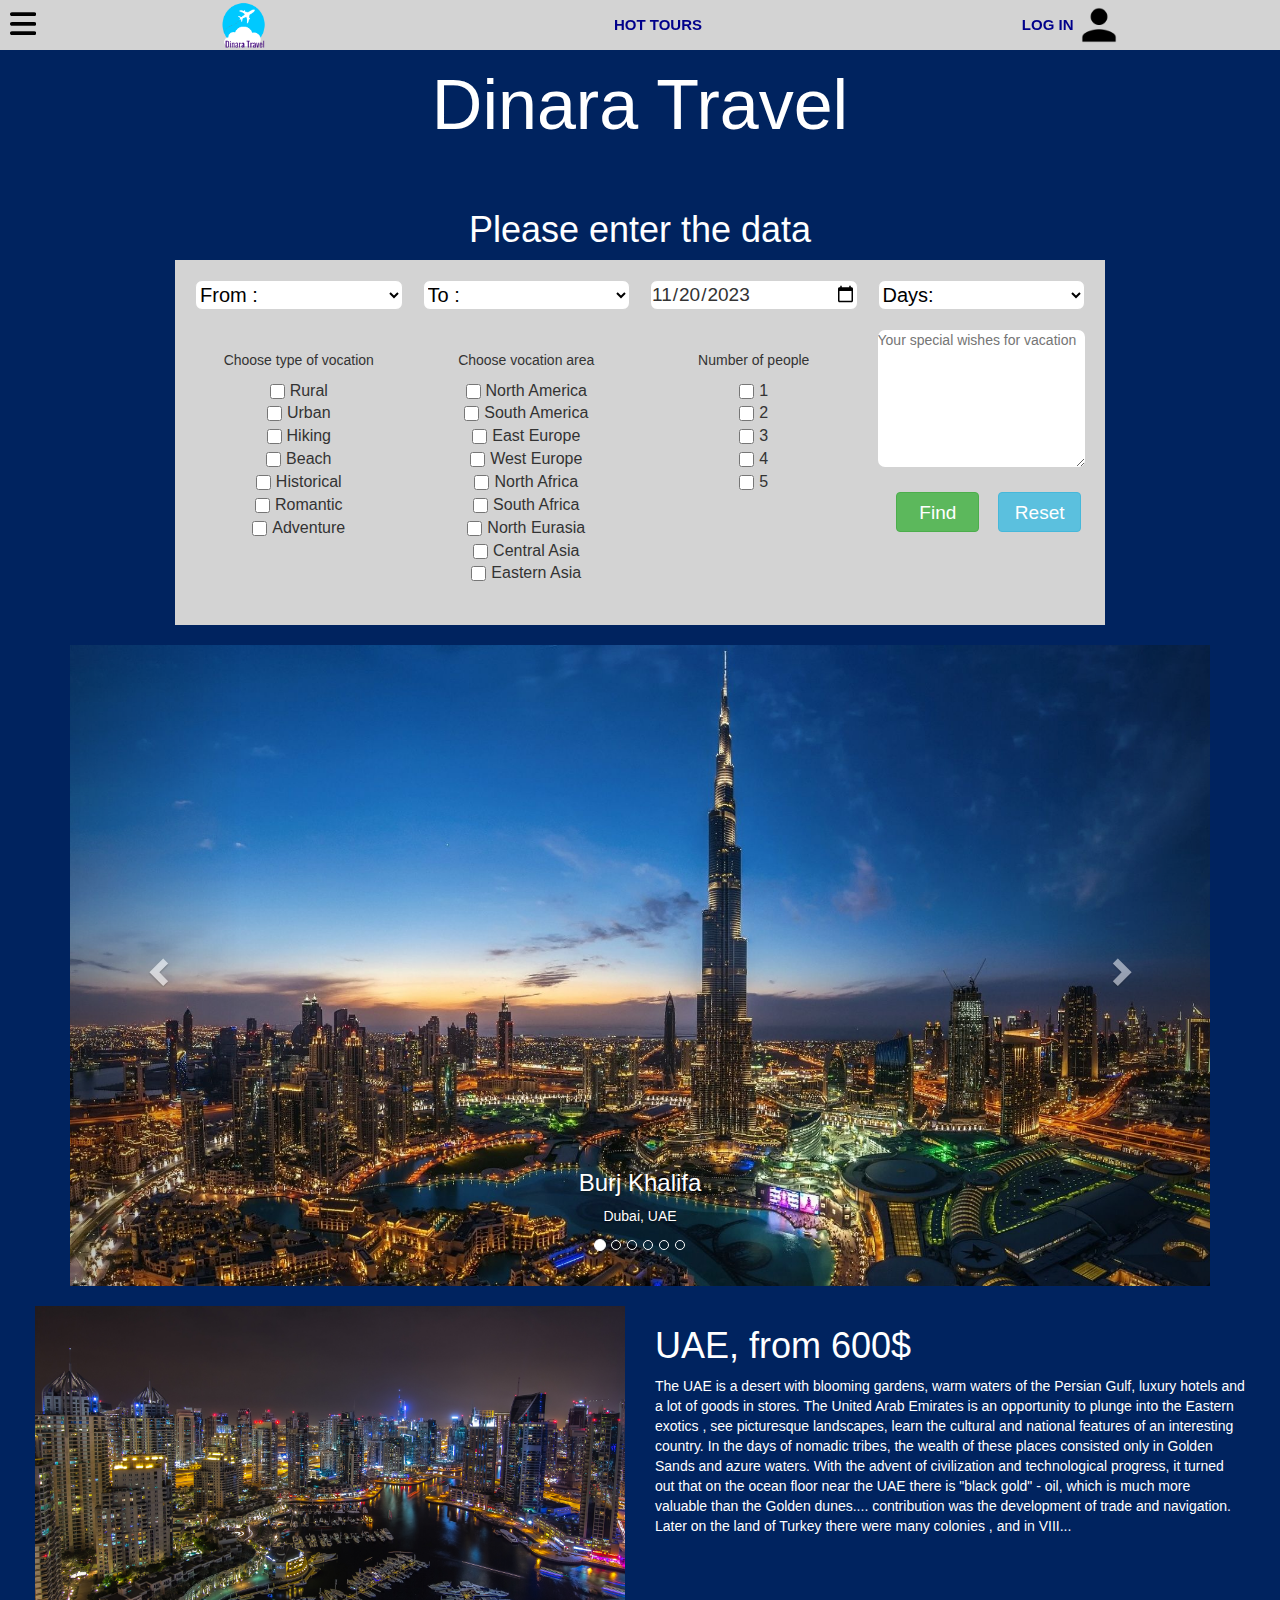
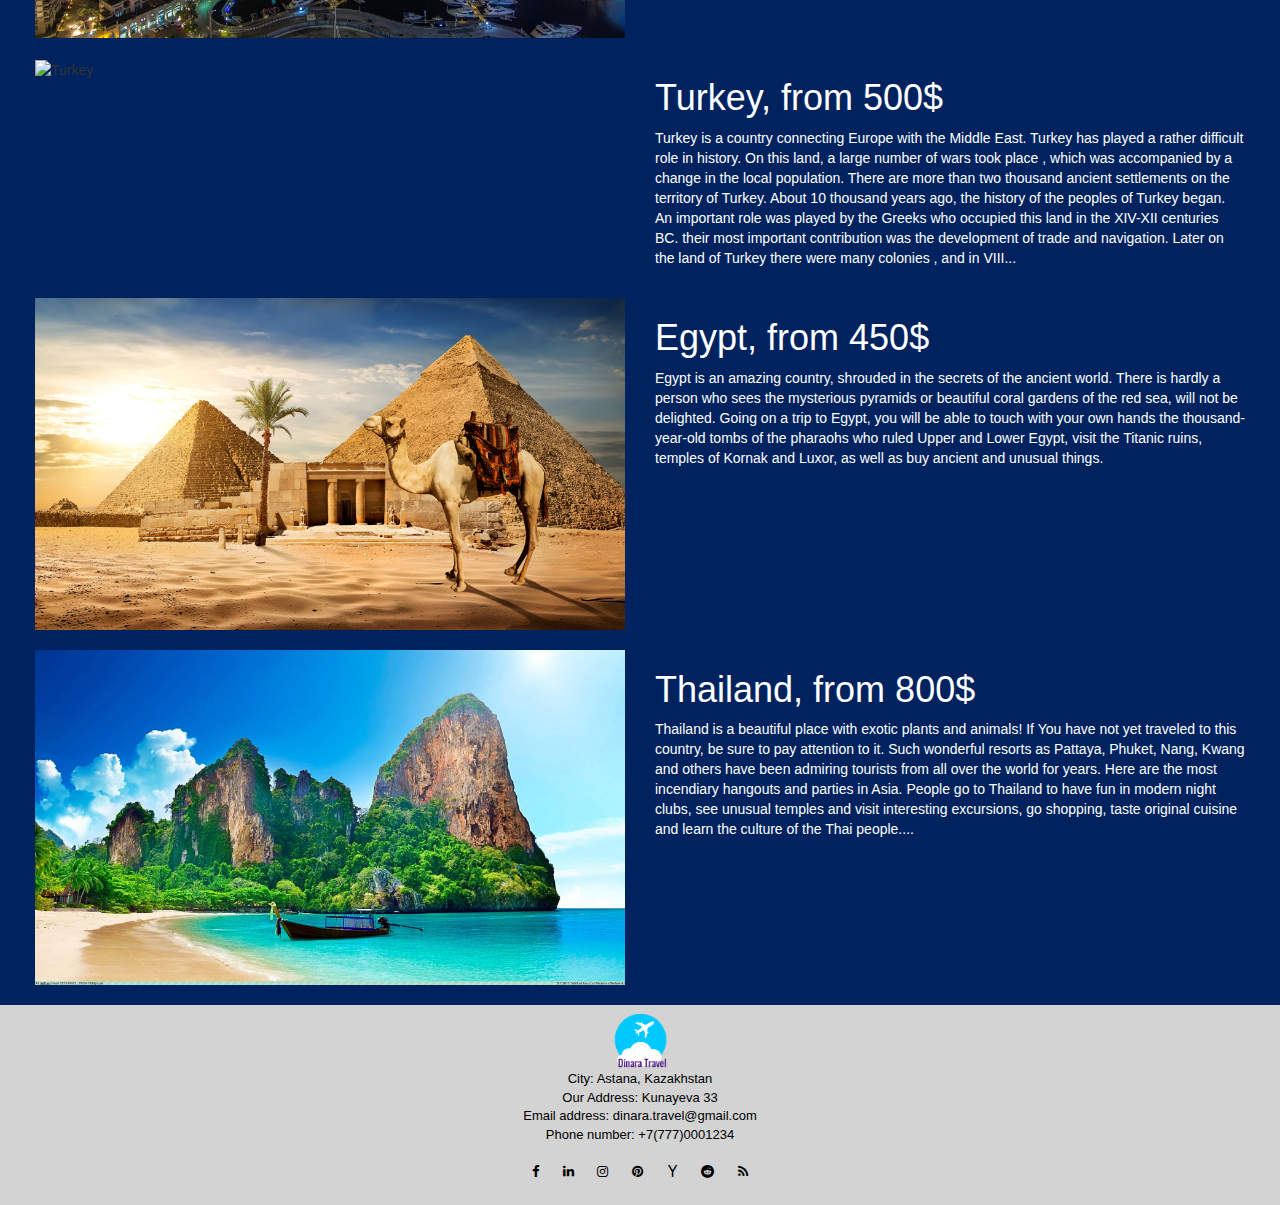
==== index.html @ 639daa36 "projec" ====
<!DOCTYPE html>
<html lang="en">
<head>
  <meta name="viewport" content="width=device-width, initial-scale=1">
    <!-- Загрузка ресурсов по примеру boostrap, jquery, favicon, font awesome-->
  <link rel="stylesheet" href="https://maxcdn.bootstrapcdn.com/bootstrap/3.4.1/css/bootstrap.min.css">
  <script src="https://ajax.googleapis.com/ajax/libs/jquery/3.4.1/jquery.min.js"></script>
  <script src="https://maxcdn.bootstrapcdn.com/bootstrap/3.4.1/js/bootstrap.min.js"></script>
    <script src="jquery/jquery.js"></script>
    <script src="https://code.jquery.com/jquery-3.5.1.js" crossorigin="anonymous"></script>
    <meta charset="UTF-8">
	<title>Dinara Travel</title>
	<link rel="stylesheet" type="text/css" href="index.css">
    <meta name="viewport" content="width=device-width, initial-scale=1.0">
    <link rel="shortcut icon" href="images/favicon.ico" type="image/x-icon">
    <link rel="stylesheet" href="https://cdnjs.cloudflare.com/ajax/libs/font-awesome/6.4.2/css/all.min.css">
    <link rel="stylesheet" href="https://cdnjs.cloudflare.com/ajax/libs/font-awesome/4.7.0/css/font-awesome.min.css">
    <script src="js/animation.js"></script>
</head>
<body>
<!-- Верхнее меню для переходов между страницами -->
	<nav class="menu-area">
		<ul>
            <!-- Символ трех - для открытия бокового меню, использовался font awesome-->
      <li id="li1"><a title="home" href="#"><span class="side-nav" onclick="toggleNav()"><i class="fa-solid fa-bars"></i></span></a></li>
			<li><a title="Dinara travel" href="index.html"><img id="img1" src="images/logo.png"></i></a></li>
			<li><a title="hot tours" href="hot%20tours.html">HOT TOURS</a></li>
			<li><a title="log in" href="log%20in.html">LOG IN<img src="images/person.png"></a></li>
		</ul>
	</nav>
<!-- боковое меню для перехода между страницами с анимацией на JavaScript -->
	 <div id="Sidenav" class="sidenav">
  <a href="javascript:void(0)" class="closebtn" onclick="closeNav()">&times;</a>
         <a href="must%20visit.html">You must visit</a>
         <a title="tickets" href="tickets.html">Tickets</a>
  <a href="contact%20us.html">Contact Us</a>
</div>
  <header><p class="slogan">Dinara Travel</p></header>
<!-- форма для подбора Путевов -->
 <form id="form">
         <div class="search-div-text"><h1>Please enter the data</h1></div>
  <div class="search" id="search-div">
  <div>
    <select class="from">
      <option>From :</option>
      <option>Astana</option>
      <option>Almaty</option>
      <option>Atyrau</option>
      <option>Aktau</option>
      <option>Atyrau</option>
      <option>Aktobe</option>
      <option>Karaganda</option>
      <option>Kostanay</option>
      <option>Pavlodar</option>
      <option>Petropavlovsk</option>
      <option>Uralsk</option>
      <option>Ust-Kamenogorsk</option>
      <option>Shymkent</option>
  </select>
  </div>
  <div>
    <select class="form">
      <option>To :</option>
      <option>Moscow, RU</option>
      <option>St.Petersburg, RU</option>
      <option>New York, USA</option>
      <option>Los Angeles, USA</option>
      <option>Chicago, USA</option>
      <option>Tashkent, UZB</option>
      <option>Beijing, CHI</option>
      <option>Antalya, TUR</option>
      <option>Istanbul, TUR</option>
      <option>Dubai, UAE</option>
      <option>Abu Dhabi, UAE</option>
      <option>Bangkok, THI</option>
      <option>Kuala Lumpur, MAL</option>
      <option>Canberra, AUS</option>
      <option>Berlin, GER</option>
      <option>Paris, FRA</option>
      <option>Baku, AZJ</option>
      <option>Minsk, BRU</option>
      <option>Brussels, BEL</option>
      <option>Ottawa, CAN</option>
      <option>Zagreb, CRO</option>
      <option>Cairo, EGY</option>
      <option>Tbilisi, JJA</option>
      <option>Budapest, HUN</option>
      <option>London, UK</option>
      <option>Oslo, NOR</option>
      <option>Warsaw, POL</option>
      <option>Madrid, SPN</option>
    </select>
  </div>
  <div class="date">
    <input type="date" value="2023-11-20">
  </div>
  <div>
      <select class="form">
        <option>Days:</option>
        <option>7</option>
        <option>8</option>
        <option>9</option>
        <option>10</option>
        <option>11</option>
        <option>12</option>
        <option>13</option>
        <option>14</option>
      </select>
  </div>
    <div class="checkbox">
      <p>Choose type of vocation</p>
      <label><input type="checkbox">Rural</label><br>
      <label><input type="checkbox">Urban</label><br>
      <label><input type="checkbox">Hiking</label><br>
      <label><input type="checkbox">Beach</label><br>
      <label><input type="checkbox">Historical</label><br>
      <label><input type="checkbox">Romantic</label><br>
      <label><input type="checkbox">Adventure</label><br>
    </div>
    <div class="checkbox" id="checkbox2">
      <p>Choose vocation area</p>
      <label><input type="checkbox">North America</label><br>
      <label><input type="checkbox">South America</label><br>
      <label><input type="checkbox">East Europe</label><br>
      <label><input type="checkbox">West Europe</label><br>
      <label><input type="checkbox">North Africa</label><br>
      <label><input type="checkbox">South Africa</label><br>
      <label><input type="checkbox">North Eurasia</label><br>
      <label><input type="checkbox">Central Asia</label><br>
      <label><input type="checkbox">Eastern Asia</label><br>
    </div>
     <div class="checkbox" id="checkbox2">
      <p>Number of people</p>
      <label><input type="checkbox">1</label><br>
      <label><input type="checkbox">2</label><br>
      <label><input type="checkbox">3</label><br>
      <label><input type="checkbox">4</label><br>
      <label><input type="checkbox">5</label><br>
    </div>
    <div class="last">
    <textarea name="name" placeholder="Your special wishes for vacation"></textarea>
    <br><br>

        <!-- При нажатий на кнопку форма исчезает с анимацией на JQuery, код в jquery папке внутри файла jquery.js  -->
        <button class="btn btn-success" type="button" id="find-button">Find</button>
        <!-- При нажатий на кнопки форма исчезает с анимацией на JQuery -->
        <button class="btn btn-info" type="button" id="reset-button">Reset</button>
    </div>
  </div>
</form>


<!-- Карусель boostrap с красивыми фотографиями которые меняются -->
<div class="container">
    <div id="Carousel" class="carousel slide" data-ride="carousel">
        <ol class="carousel-indicators">
            <li data-target="#Carousel" data-slide-to="1" class="active"></li>
            <li data-target="#Carousel" data-slide-to="2"></li>
            <li data-target="#Carousel" data-slide-to="3"></li>
            <li data-target="#Carousel" data-slide-to="4"></li>
            <li data-target="#Carousel" data-slide-to="5"></li>
            <li data-target="#Carousel" data-slide-to="6"></li>
        </ol>
        <div class="carousel-inner">
            <div class="item active">
                <!-- загрузка фото из папки images-->
                <img src="images/burj_khalifa.png" >
                <div class="carousel-caption">
                    <h3>Burj Khalifa</h3>
                    <p>Dubai, UAE</p>
                </div>
            </div>
            <div class="item">
                <img src="images/maldives.png" >
                <div class="carousel-caption">
                    <h3>Maldive islands</h3>
                    <p>Maldives, South Asia</p>
                </div>
            </div>
            <div class="item">
                <img src="images/iguazu_waterfalls.png" >
                <div class="carousel-caption">
                    <h3>Iguazu Waterfalls</h3>
                    <p>South America</p>
                </div>
            </div>
            <div class="item">
                <img src="images/thailand_islands.png" >
                <div class="carousel-caption">
                    <h3>Thailand Islands</h3>
                    <p>Thailand, South-Eastern Aisa</p>
                </div>
            </div>
            <div class="item">
                <img src="images/eiffel_tower.png" >
                <div class="carousel-caption">
                    <h3>Eiffel tower</h3>
                    <p>Paris, France</p>
                </div>
            </div>
            <div class="item">
                <img src="images/great_chinese_wall.png" >
                <div class="carousel-caption">
                    <h3>The Great Chinese Wall</h3>
                    <p>China, Eastern Asia</p>
                </div>
            </div>
        </div>
        <!-- переходы между фото в карсусели -->
        <a class="left carousel-control" href="#Carousel" data-slide="prev">
            <span class="glyphicon glyphicon-chevron-left"></span>
        </a>
        <a class="right carousel-control" href="#Carousel" data-slide="next">
            <span class="glyphicon glyphicon-chevron-right"></span>
        </a>
    </div>
</div>


<!-- Блоки с информацией о турах, использовался grid для адаптивности -->
<div class="section-info">
        <div id="country">
             <div class="col-lg-4 col-md-4 col-sm-4 col-xs-4" id="country-item-img">
                <img src="images/uae.png" alt="UAE">
             </div>

             <div class="col-lg-4 col-md-4 col-sm-4 col-xs-4" id="country-item-text">
             <h1>UAE, <a title="hot tours" href="hot%20tours.html">from 600$</a></h1>
             <p>The UAE is a desert with blooming gardens, warm waters of the Persian Gulf, luxury hotels and a lot of goods in stores. The United Arab Emirates is an opportunity to plunge into the Eastern exotics , see picturesque landscapes, learn the cultural and national features of an interesting country. In the days of nomadic tribes, the wealth of these places consisted only in Golden Sands and azure waters. With the advent of civilization and technological progress, it turned out that on the ocean floor near the UAE there is "black gold" - oil, which is much more valuable than the Golden dunes.... contribution was the development of trade and navigation. Later on the land of Turkey there were many colonies , and in VIII...</p>
             </div>
    </div>

<div id="country">
<div class="col-lg-4 col-md-4 col-sm-4 col-xs-4" id="country-item-img">
  <img src="images/turkey.png" alt="Turkey">
 </div>
 <div class="col-lg-4 col-md-4 col-sm-4 col-xs-4" id="country-item-text">
 <h1>Turkey, <a title="hot tours" href="hot%20tours.html">from 500$</a></h1>
 <p>Turkey is a country connecting Europe with the Middle East. Turkey has played a rather difficult role in history. On this land, a large number of wars took place , which was accompanied by a change in the local population. There are more than two thousand ancient settlements on the territory of Turkey. About 10 thousand years ago, the history of the peoples of Turkey began. An important role was played by the Greeks who occupied this land in the XIV-XII centuries BC. their most important contribution was the development of trade and navigation. Later on the land of Turkey there were many colonies , and in VIII...</p>
 </div>
</div>

<div id="country">
<div class="col-lg-4 col-md-4 col-sm-4 col-xs-4" id="country-item-img">
  <img src="images/pyramids.png" alt="Pyramids">
 </div>
 <div class="col-lg-4 col-md-4 col-sm-4 col-xs-4" id="country-item-text">
 <h1>Egypt, <a title="hot tours" href="hot%20tours.html">from 450$</a></h1>
 <p>Egypt is an amazing country, shrouded in the secrets of the ancient world. There is hardly a person who sees the mysterious pyramids or beautiful coral gardens of the red sea, will not be delighted. Going on a trip to Egypt, you will be able to touch with your own hands the thousand-year-old tombs of the pharaohs who ruled Upper and Lower Egypt, visit the Titanic ruins, temples of Kornak and Luxor, as well as buy ancient and unusual things.</p>
 </div>
</div>

<div id="country">
<div class="col-lg-4 col-md-4 col-sm-4 col-xs-4" id="country-item-img">
  <img src="images/thailand.png">
 </div>
 <div class="col-lg-4 col-md-4 col-sm-4 col-xs-4" id="country-item-text">
 <h1>Thailand, <a title="hot tours" href="hot%20tours.html">from 800$</a></h1>
 <p>Thailand is a beautiful place with exotic plants and animals! If You have not yet traveled to this country, be sure to pay attention to it. Such wonderful resorts as Pattaya, Phuket, Nang, Kwang and others have been admiring tourists from all over the world for years. Here are the most incendiary hangouts and parties in Asia. People go to Thailand to have fun in modern night clubs, see unusual temples and visit interesting excursions, go shopping, taste original cuisine and learn the culture of the Thai people....</p>
 </div>
</div>
</div>

<!-- футер в конце страницы которая показывает информацию о контактах-->
    <footer>
        <div class="footer-text">
            <ul>
                <li><img src="images/logo.png" alt="logo"></li>
                <li>City: Astana, Kazakhstan</li>
                <li>Our Address: Kunayeva 33</li>
                <li>Email address: dinara.travel@gmail.com</li>
                <li>Phone number: +7(777)0001234</li>
            </ul>
        </div>

        <!-- картинки социальных сетей, использовался awesome font-->
        <a href="#" class="fa fa-facebook"></a>
        <a href="#" class="fa fa-linkedin"></a>
        <a href="#" class="fa fa-instagram"></a>
        <a href="#" class="fa fa-pinterest"></a>
        <a href="#" class="fa fa-yahoo"></a>
        <a href="#" class="fa fa-reddit"></a>
        <a href="#" class="fa fa-rss"></a>
    </footer>
</body>
</html>
---- index.css ----
*{
  margin: 0;
  padding: 0;
  box-sizing: border-box;
  font-family: arial, serif;
}

body {
  background-color: #00235f;
}

.menu-area{
  top: 0;
  position: sticky;
  z-index: 99999;
  width: 100%;
}
.menu-area a {
  display: flex;
  align-items: center;
  justify-content: center;
  color: darkblue ;
  background:lightgrey;
  height: 50px;
  font-family: Arial, serif;
  font-size: 15px;
  font-weight: bold;
  text-decoration: none;
  text-transform: uppercase;
}

#img1{
width: 45px;
  height: 50px;
}

.menu-area a:hover {
  color: black;
}

.menu-area ul {
  list-style: none;
  display: flex;
}

.menu-area li {
  width: 100%;
  position: relative;
  text-align: center;
}
.logo img{
  width: 150px;
}

.menu-area img{
  width: 50px;
}


#li1{
  width: 50px;
}

#li1 i {
  margin-left: 10px;
}

.navbar{
  width: 5rem;
  height: 100vh;
  position: fixed;
  background: var(--bg-primary);
  transition: width 200ms ease;
}

.navbar-nav{
  list-style: none;
  display: flex;
  flex-direction: column;
  margin: 0;
  padding: 0;
  align-items:center;
  height: 100%;
}

.nav-link{
  width: 100%;
  align-items: center;
  height: 5rem;
  color: var(--text-primary);
  text-decoration: none;
}

.side-nav{
  font-size:30px;
  cursor:pointer;
}

.sidenav {
  height: 100%;
  width: 0;
  position: fixed;
  z-index: 1;
  top: 0;
  left: 0;
  background-color: lightgrey;
  overflow-x: hidden;
  transition: 0.5s;
  padding-top: 60px;
}

.sidenav a {
  font-family: sans-serif;
  padding: 8px 8px 8px 32px;
  text-decoration: none;
  font-size: 20px;
  display: block;
  color: darkblue;
  transition: 0.3s;
  margin-top: 30px;
  font-weight: bold;
}

.sidenav a:hover {
  color: black;
}

.sidenav .closebtn {
  position: absolute;
  top: 0;
  right: 25px;
  font-size: 36px;
  margin-left: 50px;
}

.life{
  font-size: 60px;
}

#f1{
  width: 75%;
  padding: 5px;
  color: white;
}

header{
  padding:5px;
  color: white;
  margin-top: -10px;
}


.slogan{
  font-size: 70px;
  text-align: center;
}


.item img{
  width: 100%;
}

textarea{
  width: 100%;
  height: 50%;
  border-radius: 7px;
  border: 0;
}
.search{
   text-align: center;
   padding: 20px;
   width: 75%;
   margin: auto;
   display: grid;
   grid-gap: 20px;
   background-color: lightgrey;
   grid-template-columns: repeat(4, 1fr);
   grid-template-rows: repeat(1, 3fr);
}

#form{
  padding: 20px;
}

.search select{
  width: 100%;
  height: 30px;
  font-size: 20px;
  color: black;
  background-color:white;
  border-radius: 7px;
  border:1px solid lightgrey;
}

.date input{
  width: 100%;
  height: 30px;
  background-color: white;
  font-size: 19px;
  border-radius: 7px;
  border:1px solid lightgrey;
}

.checkbox{
padding: 10px;
width: 100%;
}

.checkbox input{
  height: 15px;
  width: 15px;
}

.checkbox label{
  font-size: 16px;
}

#checkbox2{
  margin-top: 10px;
}

#text1{
  font-size: 17px;
  width: 100%;
  height: 50%;
}

.btn{
  margin-left: 15px;
  width: 40%;
  height: 40px;
  cursor: pointer;
  font-size: 19px;
}

.container{
  display: flex;
  flex-direction: column;
}


.row{
  padding: 20px;
}
.row img{
  width: 100%;
}

.row a{
  color: red;
}


footer {
  background-color: lightgrey;
  text-align: center;
  height: 200px;
  color: black;
  font-size: 13px;
  padding: 5px;
  text-decoration: none;
  white-space: nowrap;
}

footer ul {
  list-style-type: none;
}

footer a {
  padding: 10px;
}

footer img {
  width: 55px;
  height: 60px;
}

.search-div-text {
  text-align: center;
  color: white;
}

.section-info {
  padding: 10px;
}

#country {
  display: flex;
  width: 100%;
  flex-direction: row;
  padding: 10px;
}

#country-item-img {
  width: 50%;
}

#country-item-img img{
  width: 100%;
}

#country-item-text {
  width: 50%;
  color: white;
}

a {
  color: inherit;
}
a:hover {
  text-decoration: none;
}

@media (max-width: 1100px) {
  .search {
    grid-template-columns: repeat(auto-fill, minmax(50%, 1fr));
  }

  .carousel {
    margin: 0 auto;
    width: 79%;
  }

  .container{
    display: flex;
    flex-direction: row;
  }

  #country {
    width: 80%;
    margin: 0 auto;
    flex-direction: column;
  }

  #country-item-img {
    width: 100%;
  }

  #country-item-text {
    width: 100%;
  }

  .sidenav {
    padding-top: 15px;
    height: 200px;
  }

  .sidenav a {
    font-size: 10px;
  }

  .sidenav a:hover{
    background-color: #061250;
  }

}

#search-div {
  transition: all 0.5s ease;
}

.hidden {
  display: none;
}
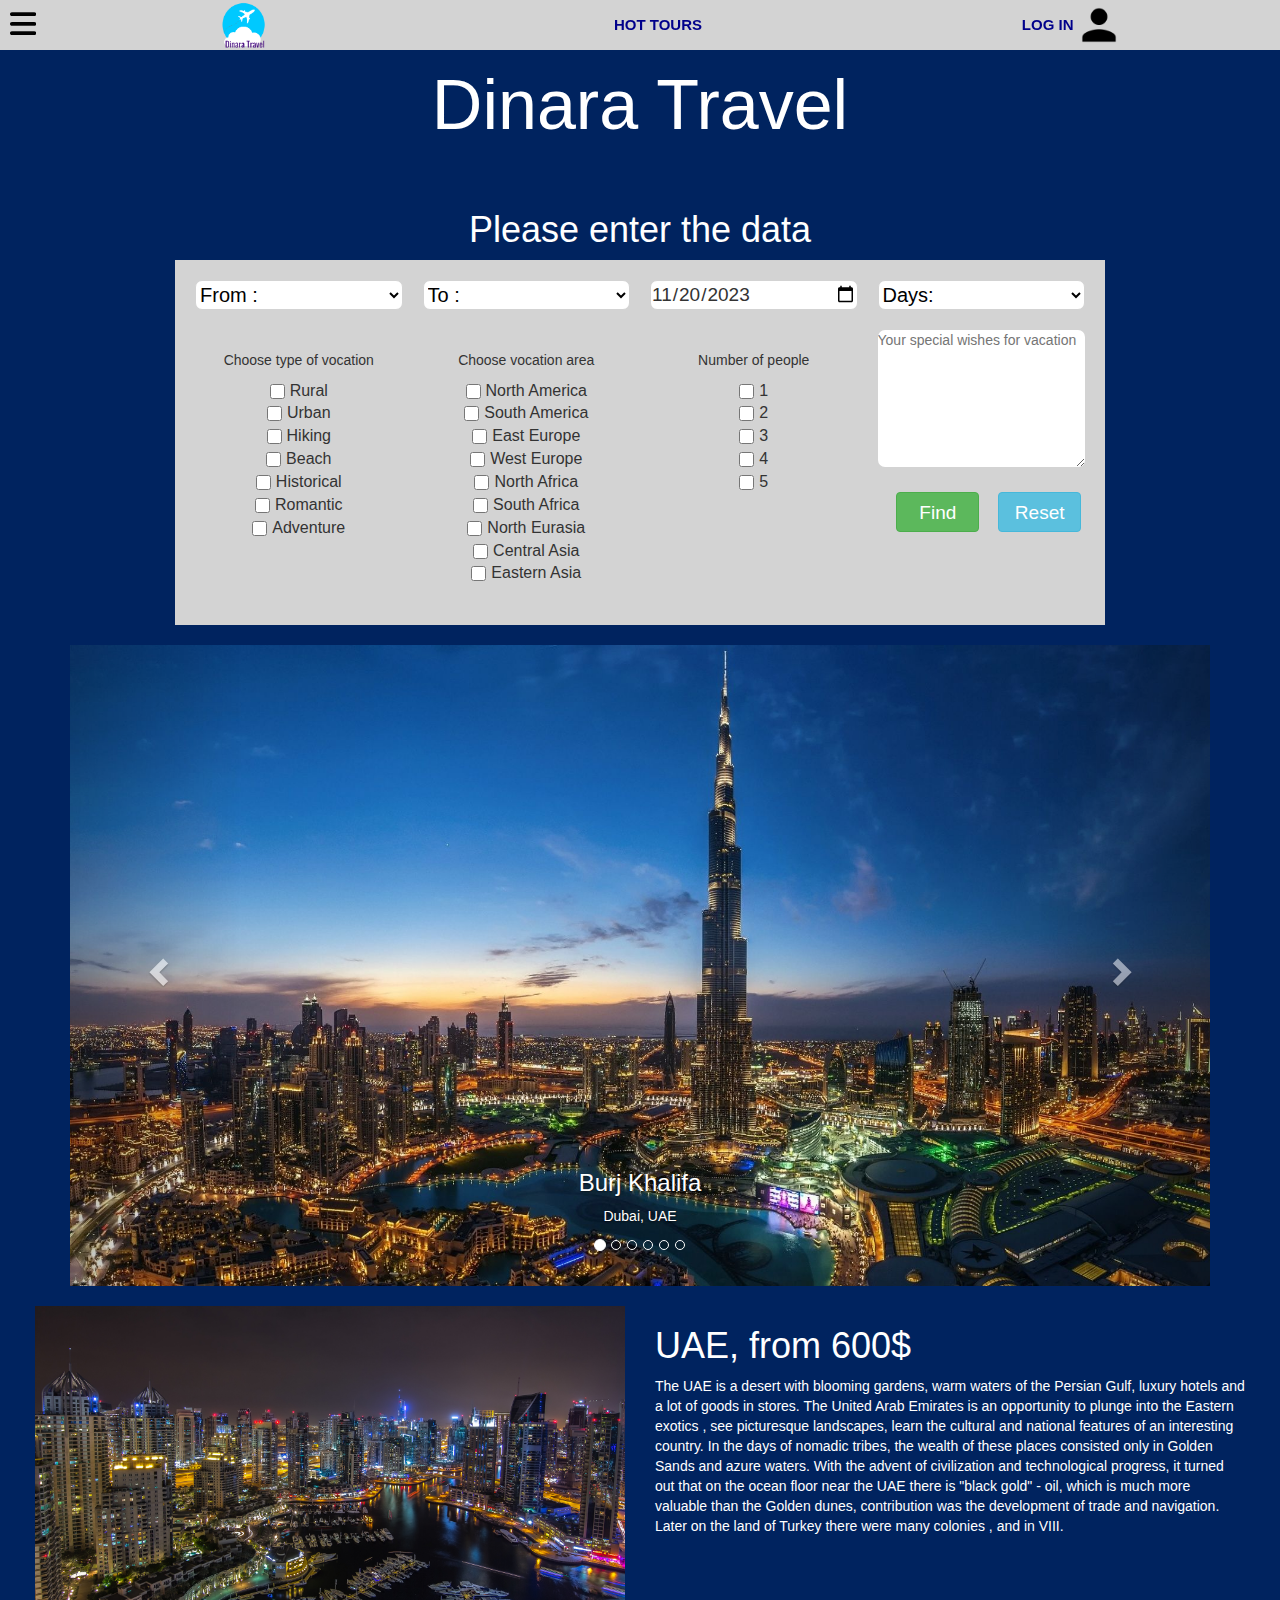
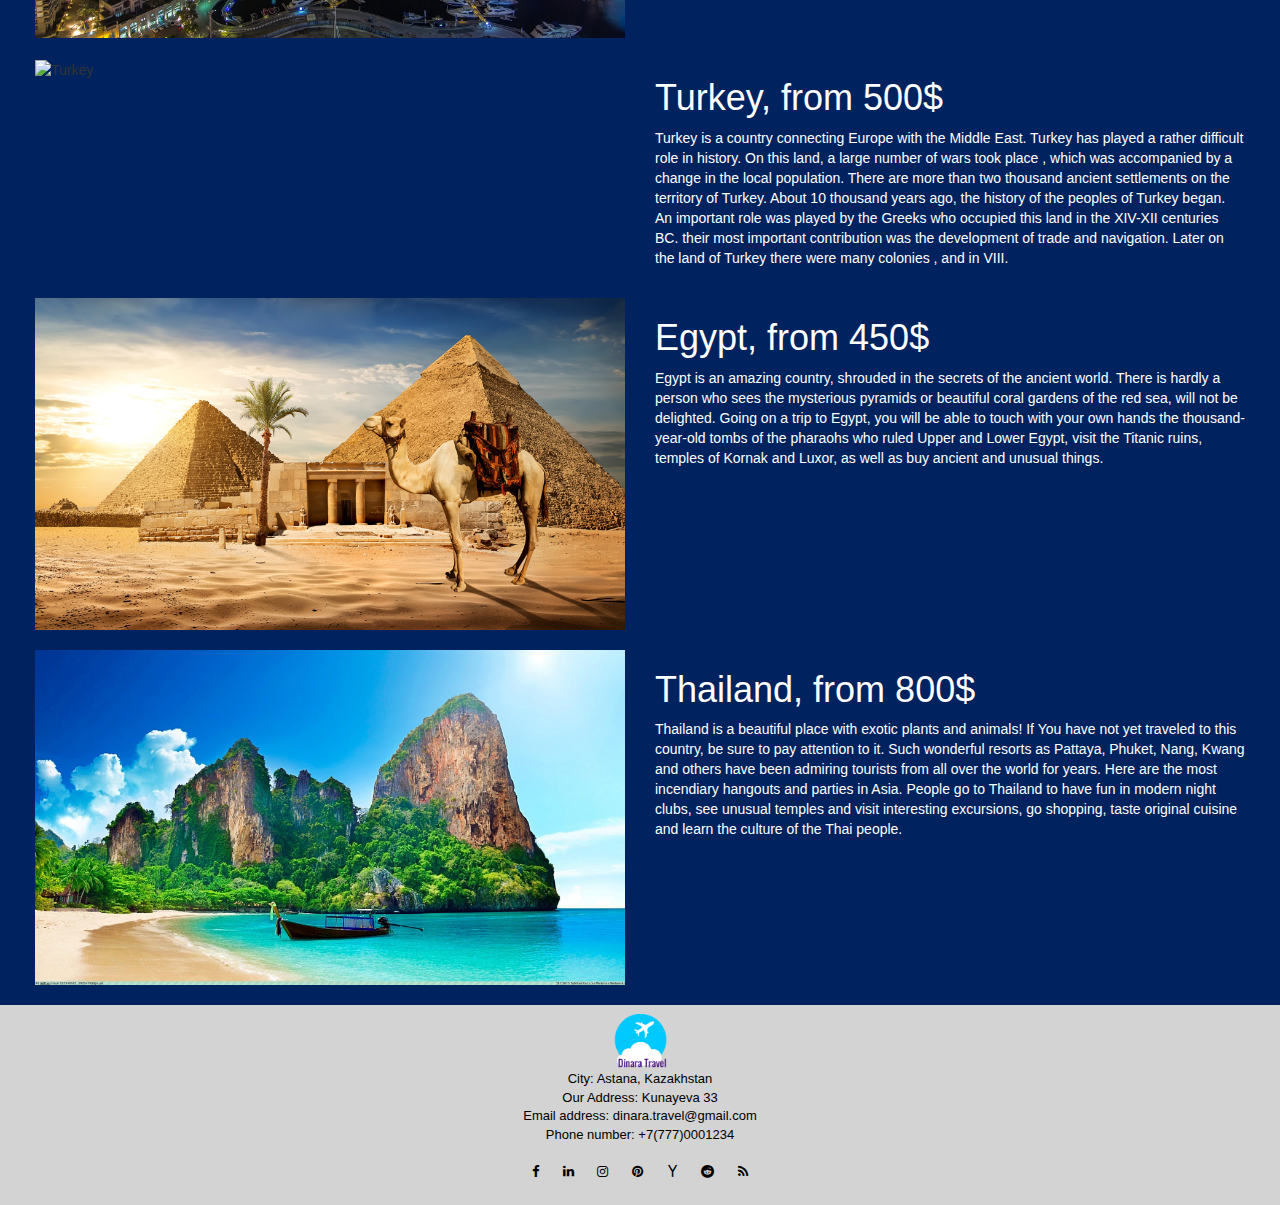
==== commit 7bea83e6: "project updated" ====
--- a/index.html
+++ b/index.html
@@ -151,7 +151,7 @@
 
 
 <!-- Карусель boostrap с красивыми фотографиями которые меняются -->
-<div class="container">
+<div class="container" id="carousel-div">
     <div id="Carousel" class="carousel slide" data-ride="carousel">
         <ol class="carousel-indicators">
             <li data-target="#Carousel" data-slide-to="1" class="active"></li>
@@ -226,7 +226,7 @@
 
              <div class="col-lg-4 col-md-4 col-sm-4 col-xs-4" id="country-item-text">
              <h1>UAE, <a title="hot tours" href="hot%20tours.html">from 600$</a></h1>
-             <p>The UAE is a desert with blooming gardens, warm waters of the Persian Gulf, luxury hotels and a lot of goods in stores. The United Arab Emirates is an opportunity to plunge into the Eastern exotics , see picturesque landscapes, learn the cultural and national features of an interesting country. In the days of nomadic tribes, the wealth of these places consisted only in Golden Sands and azure waters. With the advent of civilization and technological progress, it turned out that on the ocean floor near the UAE there is "black gold" - oil, which is much more valuable than the Golden dunes.... contribution was the development of trade and navigation. Later on the land of Turkey there were many colonies , and in VIII...</p>
+             <p>The UAE is a desert with blooming gardens, warm waters of the Persian Gulf, luxury hotels and a lot of goods in stores. The United Arab Emirates is an opportunity to plunge into the Eastern exotics , see picturesque landscapes, learn the cultural and national features of an interesting country. In the days of nomadic tribes, the wealth of these places consisted only in Golden Sands and azure waters. With the advent of civilization and technological progress, it turned out that on the ocean floor near the UAE there is "black gold" - oil, which is much more valuable than the Golden dunes, contribution was the development of trade and navigation. Later on the land of Turkey there were many colonies , and in VIII.</p>
              </div>
     </div>
 
@@ -236,7 +236,7 @@
  </div>
  <div class="col-lg-4 col-md-4 col-sm-4 col-xs-4" id="country-item-text">
  <h1>Turkey, <a title="hot tours" href="hot%20tours.html">from 500$</a></h1>
- <p>Turkey is a country connecting Europe with the Middle East. Turkey has played a rather difficult role in history. On this land, a large number of wars took place , which was accompanied by a change in the local population. There are more than two thousand ancient settlements on the territory of Turkey. About 10 thousand years ago, the history of the peoples of Turkey began. An important role was played by the Greeks who occupied this land in the XIV-XII centuries BC. their most important contribution was the development of trade and navigation. Later on the land of Turkey there were many colonies , and in VIII...</p>
+ <p>Turkey is a country connecting Europe with the Middle East. Turkey has played a rather difficult role in history. On this land, a large number of wars took place , which was accompanied by a change in the local population. There are more than two thousand ancient settlements on the territory of Turkey. About 10 thousand years ago, the history of the peoples of Turkey began. An important role was played by the Greeks who occupied this land in the XIV-XII centuries BC. their most important contribution was the development of trade and navigation. Later on the land of Turkey there were many colonies , and in VIII.</p>
  </div>
 </div>
 
@@ -256,7 +256,7 @@
  </div>
  <div class="col-lg-4 col-md-4 col-sm-4 col-xs-4" id="country-item-text">
  <h1>Thailand, <a title="hot tours" href="hot%20tours.html">from 800$</a></h1>
- <p>Thailand is a beautiful place with exotic plants and animals! If You have not yet traveled to this country, be sure to pay attention to it. Such wonderful resorts as Pattaya, Phuket, Nang, Kwang and others have been admiring tourists from all over the world for years. Here are the most incendiary hangouts and parties in Asia. People go to Thailand to have fun in modern night clubs, see unusual temples and visit interesting excursions, go shopping, taste original cuisine and learn the culture of the Thai people....</p>
+ <p>Thailand is a beautiful place with exotic plants and animals! If You have not yet traveled to this country, be sure to pay attention to it. Such wonderful resorts as Pattaya, Phuket, Nang, Kwang and others have been admiring tourists from all over the world for years. Here are the most incendiary hangouts and parties in Asia. People go to Thailand to have fun in modern night clubs, see unusual temples and visit interesting excursions, go shopping, taste original cuisine and learn the culture of the Thai people.</p>
  </div>
 </div>
 </div>
--- a/index.css
+++ b/index.css
@@ -314,22 +314,26 @@
 @media (max-width: 1100px) {
   .search {
     grid-template-columns: repeat(auto-fill, minmax(50%, 1fr));
+    grid-gap: 10px;
   }
 
   .carousel {
     margin: 0 auto;
-    width: 79%;
+    width: 90%;
   }
 
   .container{
     display: flex;
     flex-direction: row;
+    padding: 0;
   }
 
   #country {
-    width: 80%;
+    width: 100%;
     margin: 0 auto;
     flex-direction: column;
+    text-align: justify;
+    padding: 5px;
   }
 
   #country-item-img {
@@ -340,19 +344,26 @@
     width: 100%;
   }
 
-  .sidenav {
-    padding-top: 15px;
-    height: 200px;
-  }
-
-  .sidenav a {
-    font-size: 10px;
-  }
-
-  .sidenav a:hover{
-    background-color: #061250;
-  }
-
+  #search-div {
+    width: 100%;
+  }
+
+  .section-info {
+    width: 100%;
+    padding: 0;
+  }
+
+  .slogan {
+    font-size: 45px;
+  }
+
+  .search-div-text h1{
+    font-size: 30px;
+  }
+
+  .checkbox {
+    padding: 0;
+  }
 }
 
 #search-div {
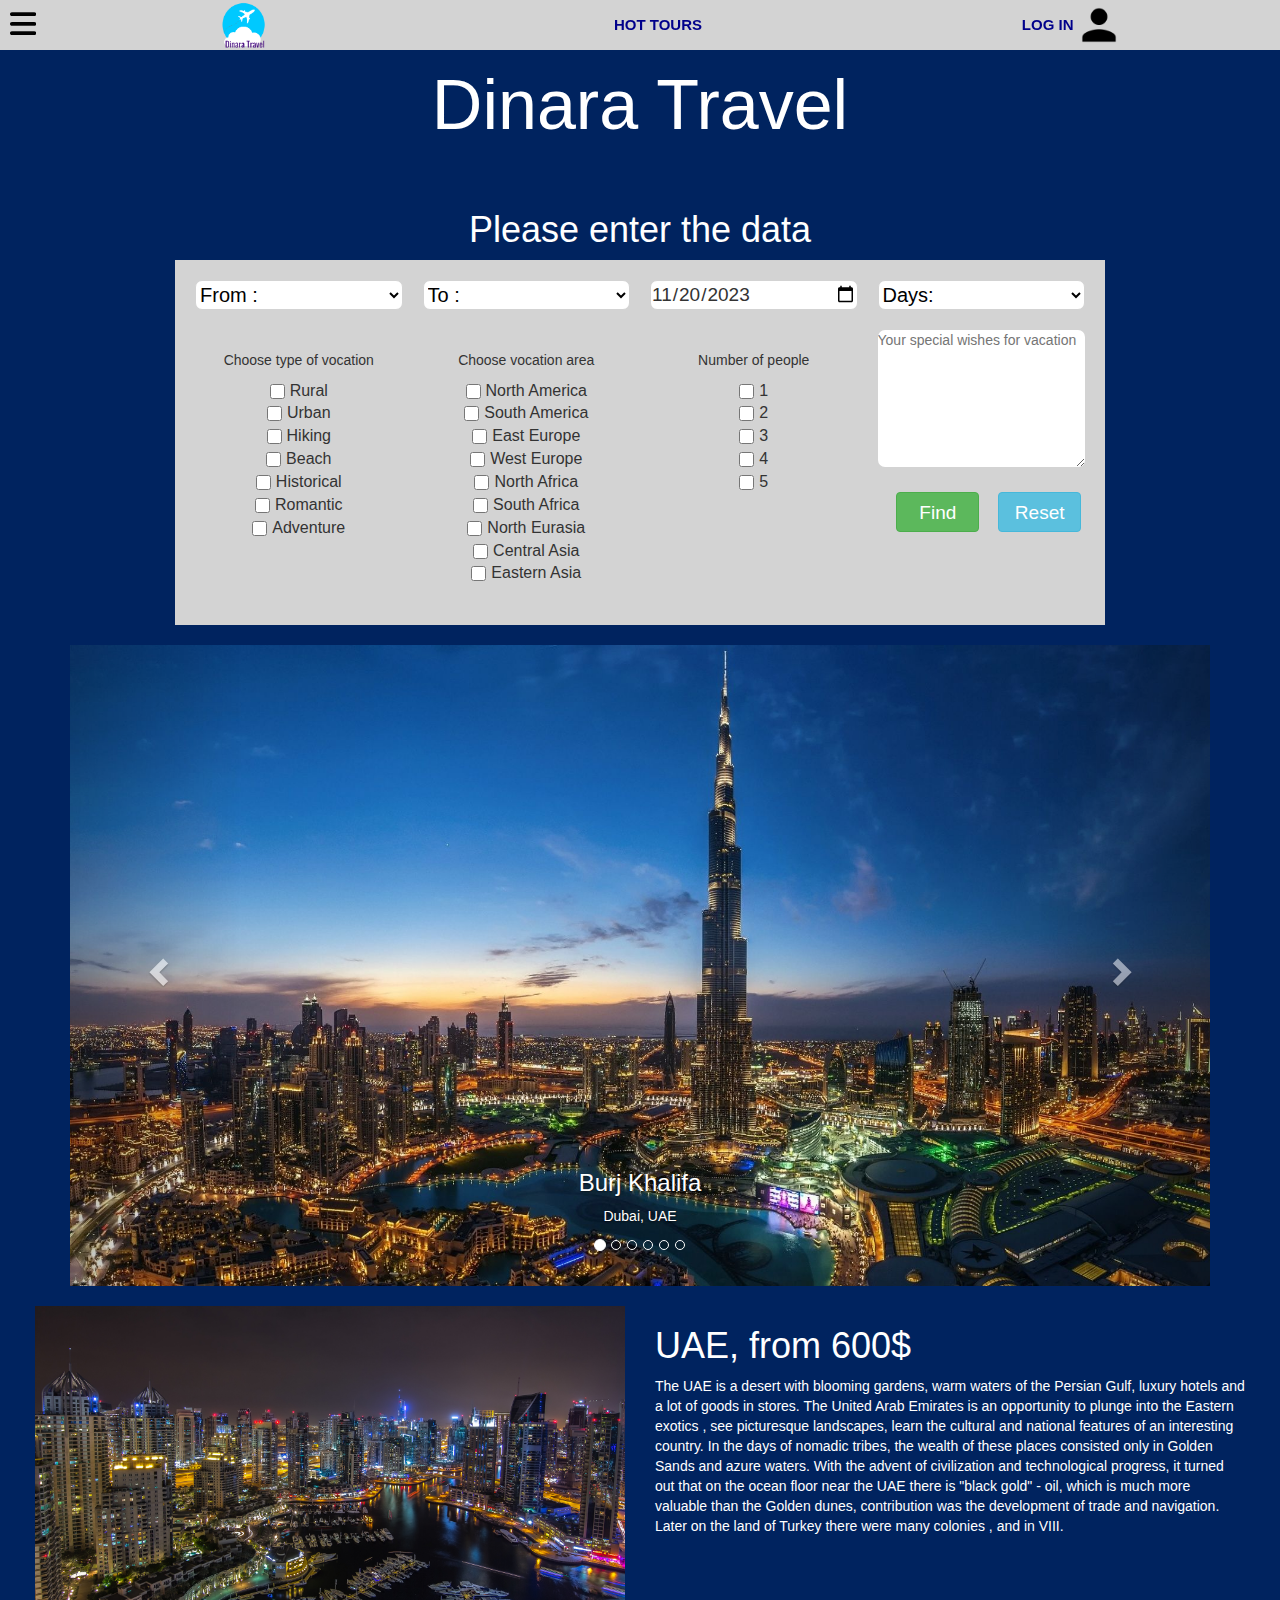
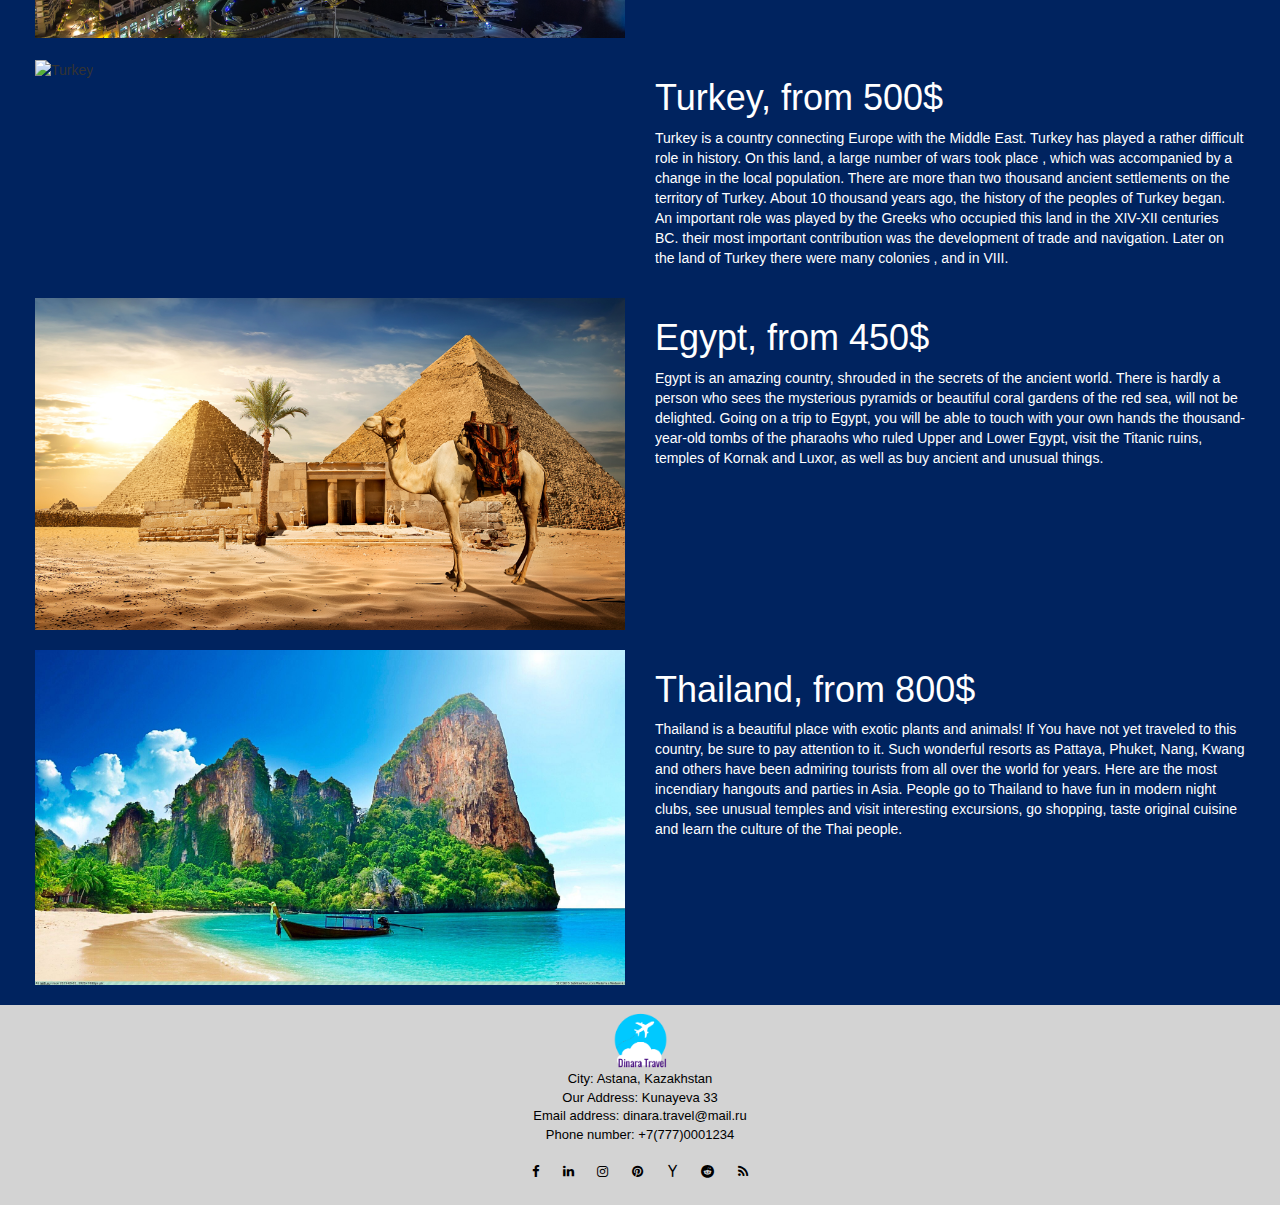
==== commit 2eb3fe35: "project updated" ====
--- a/index.html
+++ b/index.html
@@ -268,7 +268,7 @@
                 <li><img src="images/logo.png" alt="logo"></li>
                 <li>City: Astana, Kazakhstan</li>
                 <li>Our Address: Kunayeva 33</li>
-                <li>Email address: dinara.travel@gmail.com</li>
+                <li>Email address: dinara.travel@mail.ru</li>
                 <li>Phone number: +7(777)0001234</li>
             </ul>
         </div>
